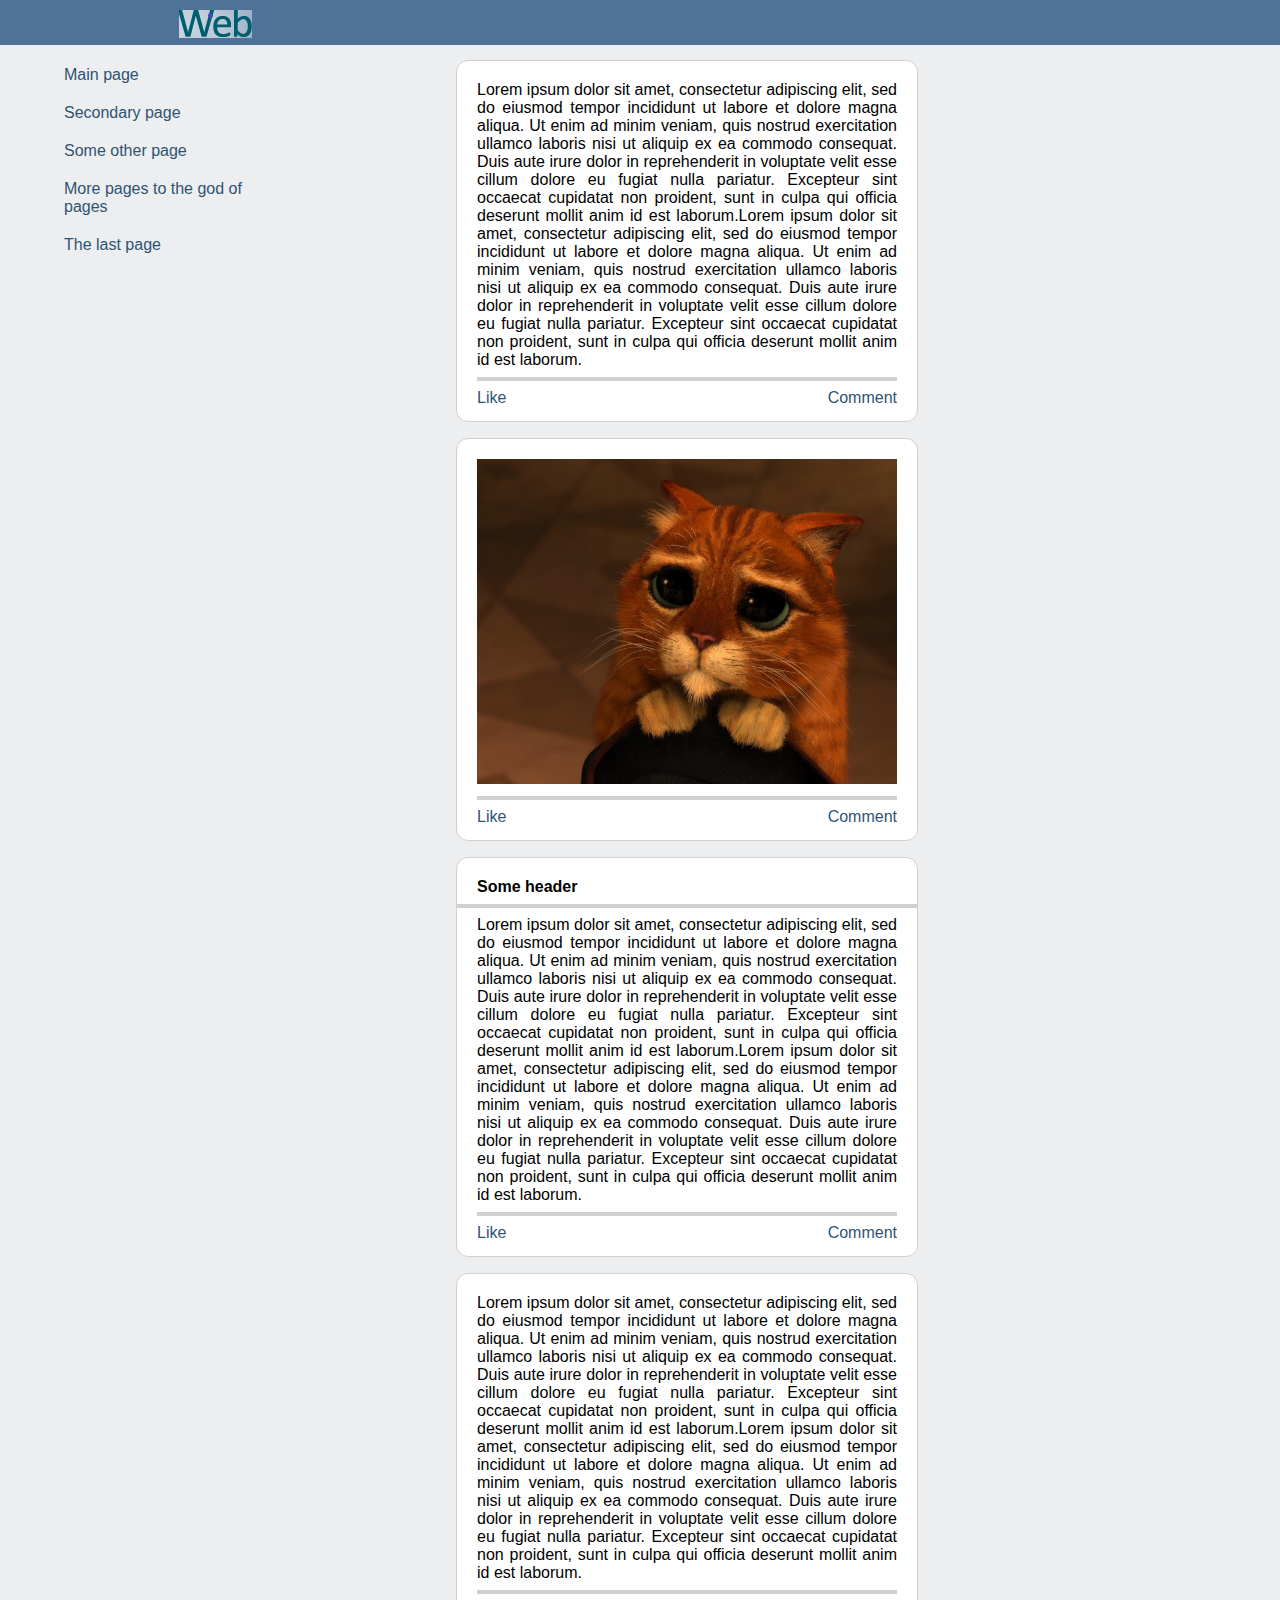
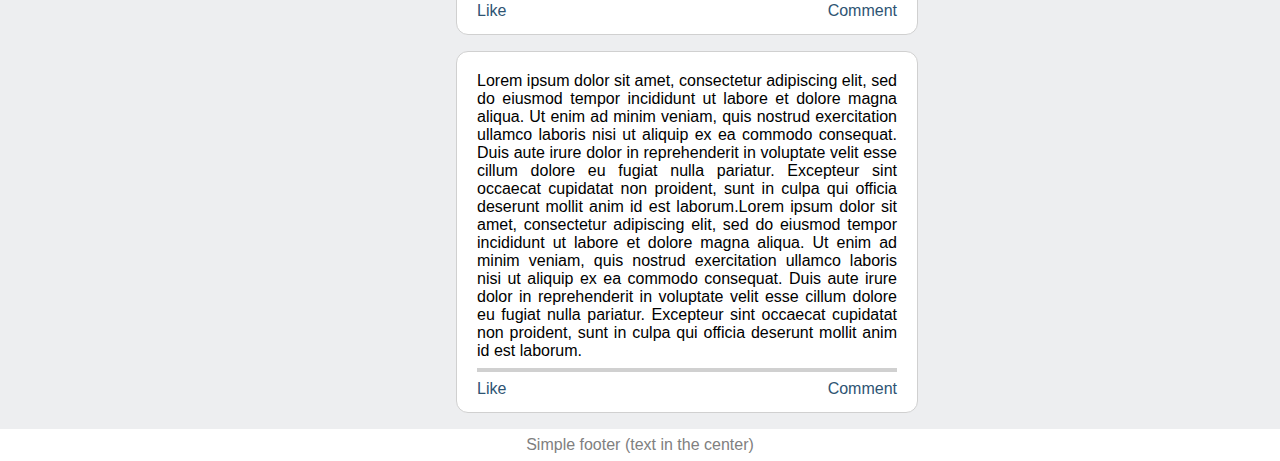
==== index.html @ dc857218 "lab_4" ====
<!DOCTYPE html>
<html lang="en">
<head>
    <meta charset="UTF-8">
    <title>Task 4</title>
    <link rel="stylesheet" href="index.css">
</head>
<body>
    <header><img src="img/logo.png" id="logo" alt="logo"></header>
    <div class="wrapper">
        <div class="menuWrapper">
            <div class="menu">
                <div>Main page</div>
                <div>Secondary page</div>
                <div>Some other page</div>
                <div>More pages to the god of pages</div>
                <div>The last page</div>
            </div>
        </div>
        
        <div class="advertsWrapper">
            <div class="advert">
                <p>Very important information!</p>
                <p>Many,many very usefull and important information!</p>
            </div>

            <div class="advert">
                <p class="header">Some new header!</p>
                <p>
                    For example, some new and usefull fixed text. And many another text and more text...
                </p>
            </div>
        </div>
        
        <div class="newsFeed">
            <div class="post">
                Lorem ipsum dolor sit amet, consectetur adipiscing elit, sed do eiusmod tempor incididunt ut labore et dolore magna aliqua. Ut enim ad minim veniam, quis nostrud exercitation ullamco laboris nisi ut aliquip ex ea commodo consequat. Duis aute irure dolor in reprehenderit in voluptate velit esse cillum dolore eu fugiat nulla pariatur. Excepteur sint occaecat cupidatat non proident, sunt in culpa qui officia deserunt mollit anim id est laborum.Lorem ipsum dolor sit amet, consectetur adipiscing elit, sed do eiusmod tempor incididunt ut labore et dolore magna aliqua. Ut enim ad minim veniam, quis nostrud exercitation ullamco laboris nisi ut aliquip ex ea commodo consequat. Duis aute irure dolor in reprehenderit in voluptate velit esse cillum dolore eu fugiat nulla pariatur. Excepteur sint occaecat cupidatat non proident, sunt in culpa qui officia deserunt mollit anim id est laborum. 
                <hr>
                <p class="like">Like</p>
                <p class="comment">Comment</p>
            </div>

            <div class="post">
                <img src="img/cat.png" alt="A cat">
                <hr>
                <p class="like">Like</p>
                <p class="comment">Comment</p>
            </div>

            <div class="post">
                <p class="header">Some header</p>
                <hr>
                <p>
                    Lorem ipsum dolor sit amet, consectetur adipiscing elit, sed do eiusmod tempor incididunt ut labore et dolore magna aliqua. Ut enim ad minim veniam, quis nostrud exercitation ullamco laboris nisi ut aliquip ex ea commodo consequat. Duis aute irure dolor in reprehenderit in voluptate velit esse cillum dolore eu fugiat nulla pariatur. Excepteur sint occaecat cupidatat non proident, sunt in culpa qui officia deserunt mollit anim id est laborum.Lorem ipsum dolor sit amet, consectetur adipiscing elit, sed do eiusmod tempor incididunt ut labore et dolore magna aliqua. Ut enim ad minim veniam, quis nostrud exercitation ullamco laboris nisi ut aliquip ex ea commodo consequat. Duis aute irure dolor in reprehenderit in voluptate velit esse cillum dolore eu fugiat nulla pariatur. Excepteur sint occaecat cupidatat non proident, sunt in culpa qui officia deserunt mollit anim id est laborum. 
                </p>
                <hr>
                <p class="like">Like</p>
                <p class="comment">Comment</p>
            </div>

            <div class="post">
                Lorem ipsum dolor sit amet, consectetur adipiscing elit, sed do eiusmod tempor incididunt ut labore et dolore magna aliqua. Ut enim ad minim veniam, quis nostrud exercitation ullamco laboris nisi ut aliquip ex ea commodo consequat. Duis aute irure dolor in reprehenderit in voluptate velit esse cillum dolore eu fugiat nulla pariatur. Excepteur sint occaecat cupidatat non proident, sunt in culpa qui officia deserunt mollit anim id est laborum.Lorem ipsum dolor sit amet, consectetur adipiscing elit, sed do eiusmod tempor incididunt ut labore et dolore magna aliqua. Ut enim ad minim veniam, quis nostrud exercitation ullamco laboris nisi ut aliquip ex ea commodo consequat. Duis aute irure dolor in reprehenderit in voluptate velit esse cillum dolore eu fugiat nulla pariatur. Excepteur sint occaecat cupidatat non proident, sunt in culpa qui officia deserunt mollit anim id est laborum. 
                <hr>
                <p class="like">Like</p>
                <p class="comment">Comment</p>
            </div>

            <div class="post">
                Lorem ipsum dolor sit amet, consectetur adipiscing elit, sed do eiusmod tempor incididunt ut labore et dolore magna aliqua. Ut enim ad minim veniam, quis nostrud exercitation ullamco laboris nisi ut aliquip ex ea commodo consequat. Duis aute irure dolor in reprehenderit in voluptate velit esse cillum dolore eu fugiat nulla pariatur. Excepteur sint occaecat cupidatat non proident, sunt in culpa qui officia deserunt mollit anim id est laborum.Lorem ipsum dolor sit amet, consectetur adipiscing elit, sed do eiusmod tempor incididunt ut labore et dolore magna aliqua. Ut enim ad minim veniam, quis nostrud exercitation ullamco laboris nisi ut aliquip ex ea commodo consequat. Duis aute irure dolor in reprehenderit in voluptate velit esse cillum dolore eu fugiat nulla pariatur. Excepteur sint occaecat cupidatat non proident, sunt in culpa qui officia deserunt mollit anim id est laborum. 
                <hr>
                <p class="like">Like</p>
                <p class="comment">Comment</p>
            </div>

        </div>
    </div>
    <footer>Simple footer (text in the center)</footer>
</body>
</html>
---- index.css ----
* {
    margin: 0;
    font-family: Arial, Helvetica, sans-serif;
}

body {
    background-color: #edeef0;
}

header {
    background-color: #507299;
    height: 45px;
    z-index: 1;
    width: 100%;
    position: fixed;
    top: 0;
    
}

#logo {
    padding: 0.5em 0 0.25em 0;
    position: absolute;
    top: 2px;
    left: 14%
}

footer {
    background-color: white;
    color: #808080;
    text-align: center;
    clear: both;
    line-height: 200%;
    padding: 0%;
}

.menuWrapper {
    float: left;
    color: #2e5473	;
    width: 200px;
    margin-left: calc(34% - 190px);
    margin-top: 3.5em;
}

.menu div {
    display: flex;
    align-items: center;
    padding: 10px 0 10px 0.5em;
}

.menu div:hover {
    background-color: #e1e5eb;
}

.advertsWrapper {
    position: fixed;
    width: 300px;
    top: 4em;
    right: 17.5em;
}

.advert {
    width: 160px;
    background-color: white;
    height: 100%;
    border-radius: 0.5em;
    padding: 1em 0.25em 0.75em 0.1em;
    border: 1px solid #d0d0d0;
    margin-bottom: 1em;
    box-sizing: border-box;
}

.advert p {
    background-color: #edeef0; 
    margin: 10px 5px 15px 10px;
}

.advert .header {
    background-color: white;
    padding: 2px 0 0 4px;
}

.newsFeed{
    width: 31%;
    margin: auto;
    padding-top: 2.75em;
}

.post {
    position: relative;
    width: 420px;
    background-color: white;
    border-radius: 0.75em;
    padding: 1.25em 1.25em 2em 1.25em;
    margin: 1em;
    border: 1px solid #d0d0d0;
    text-align: justify;
}

.post img {
    width: 420px;
}

.post::selection {
    color: green;
    background-color: #edeef0;
}

.post hr {
    border: solid 2px #d0d0d0;
    margin: 0.5em 0 0.5em 0;
}

.header {
    font-weight: bold;
}

.header + hr {
    position: absolute;
    width: calc(100% - 3px);
    margin-left: -1.25em;
}

.header + hr + p{
    margin-top: 1.25em;
}

.like {
    color: #2e5473;
    float: left;	
}

.comment {
    color: #2e5473;
    float: right;
}

@media (max-width: 800px) {
    .advertsWrapper {
        display: none;
    }

    .menuWrapper {
        float:none;
        width: 70%;
        margin-top: 60px;
        margin-left: auto;
        margin-right: auto;
        margin-bottom: 0;
    }

    .menu div {
        display: inline-block;
    }

    .newsFeed {
        clear:both;
        float: left;
        padding-top: 1em;
        margin-bottom: 2.5em;
        margin-left: 0.25em;
    }
}

@media (max-width: 1630px) and (min-width: 800px) {
    .advertsWrapper {
        display: none;
    }

    .newsFeed {
        width: 420px;
        margin-left: calc(50% - 200px);
    }

    .menuWrapper {
        width: 250px;
        margin: 0;
        box-sizing: border-box;
    }

    .menu {
        margin: 3.5em 0 0 3.5em;
    }
}
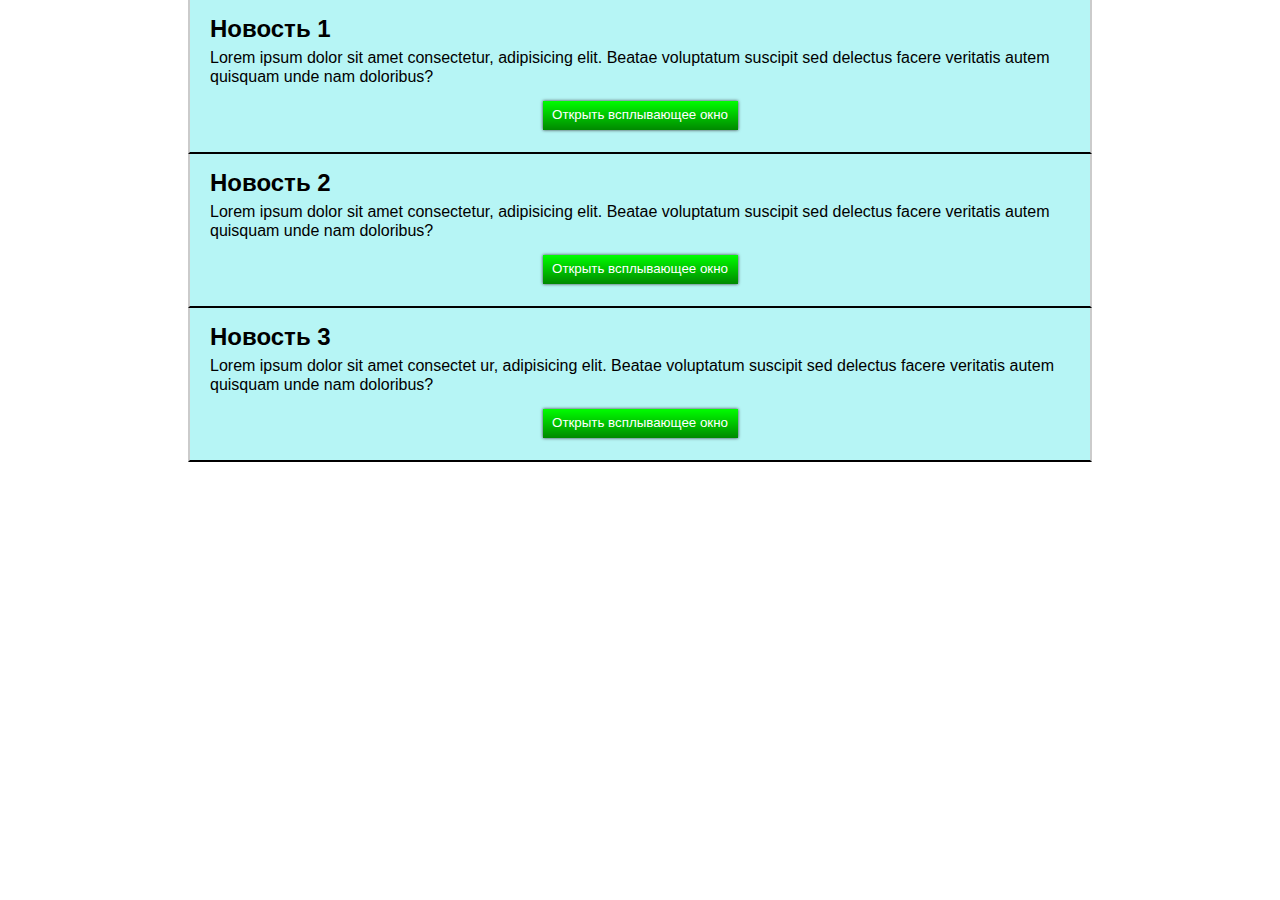
==== commit ee8fc6db: "lab5" ====
--- a/index.html
+++ b/index.html
@@ -1,79 +1,66 @@
 <!DOCTYPE html>
 <html lang="en">
 <head>
-    <meta charset="UTF-8">
-    <title>Task 4</title>
+    <title>Frontend Task №6</title>
     <link rel="stylesheet" href="index.css">
+    <script src="scripts.js"></script>
 </head>
 <body>
-    <header><img src="img/logo.png" id="logo" alt="logo"></header>
-    <div class="wrapper">
-        <div class="menuWrapper">
-            <div class="menu">
-                <div>Main page</div>
-                <div>Secondary page</div>
-                <div>Some other page</div>
-                <div>More pages to the god of pages</div>
-                <div>The last page</div>
-            </div>
-        </div>
-        
-        <div class="advertsWrapper">
-            <div class="advert">
-                <p>Very important information!</p>
-                <p>Many,many very usefull and important information!</p>
-            </div>
+    <div id="fogBlock" onmousedown="closeWin()"></div>
 
-            <div class="advert">
-                <p class="header">Some new header!</p>
-                <p>
-                    For example, some new and usefull fixed text. And many another text and more text...
-                </p>
-            </div>
-        </div>
-        
-        <div class="newsFeed">
-            <div class="post">
-                Lorem ipsum dolor sit amet, consectetur adipiscing elit, sed do eiusmod tempor incididunt ut labore et dolore magna aliqua. Ut enim ad minim veniam, quis nostrud exercitation ullamco laboris nisi ut aliquip ex ea commodo consequat. Duis aute irure dolor in reprehenderit in voluptate velit esse cillum dolore eu fugiat nulla pariatur. Excepteur sint occaecat cupidatat non proident, sunt in culpa qui officia deserunt mollit anim id est laborum.Lorem ipsum dolor sit amet, consectetur adipiscing elit, sed do eiusmod tempor incididunt ut labore et dolore magna aliqua. Ut enim ad minim veniam, quis nostrud exercitation ullamco laboris nisi ut aliquip ex ea commodo consequat. Duis aute irure dolor in reprehenderit in voluptate velit esse cillum dolore eu fugiat nulla pariatur. Excepteur sint occaecat cupidatat non proident, sunt in culpa qui officia deserunt mollit anim id est laborum. 
-                <hr>
-                <p class="like">Like</p>
-                <p class="comment">Comment</p>
-            </div>
-
-            <div class="post">
-                <img src="img/cat.png" alt="A cat">
-                <hr>
-                <p class="like">Like</p>
-                <p class="comment">Comment</p>
-            </div>
-
-            <div class="post">
-                <p class="header">Some header</p>
-                <hr>
-                <p>
-                    Lorem ipsum dolor sit amet, consectetur adipiscing elit, sed do eiusmod tempor incididunt ut labore et dolore magna aliqua. Ut enim ad minim veniam, quis nostrud exercitation ullamco laboris nisi ut aliquip ex ea commodo consequat. Duis aute irure dolor in reprehenderit in voluptate velit esse cillum dolore eu fugiat nulla pariatur. Excepteur sint occaecat cupidatat non proident, sunt in culpa qui officia deserunt mollit anim id est laborum.Lorem ipsum dolor sit amet, consectetur adipiscing elit, sed do eiusmod tempor incididunt ut labore et dolore magna aliqua. Ut enim ad minim veniam, quis nostrud exercitation ullamco laboris nisi ut aliquip ex ea commodo consequat. Duis aute irure dolor in reprehenderit in voluptate velit esse cillum dolore eu fugiat nulla pariatur. Excepteur sint occaecat cupidatat non proident, sunt in culpa qui officia deserunt mollit anim id est laborum. 
-                </p>
-                <hr>
-                <p class="like">Like</p>
-                <p class="comment">Comment</p>
-            </div>
-
-            <div class="post">
-                Lorem ipsum dolor sit amet, consectetur adipiscing elit, sed do eiusmod tempor incididunt ut labore et dolore magna aliqua. Ut enim ad minim veniam, quis nostrud exercitation ullamco laboris nisi ut aliquip ex ea commodo consequat. Duis aute irure dolor in reprehenderit in voluptate velit esse cillum dolore eu fugiat nulla pariatur. Excepteur sint occaecat cupidatat non proident, sunt in culpa qui officia deserunt mollit anim id est laborum.Lorem ipsum dolor sit amet, consectetur adipiscing elit, sed do eiusmod tempor incididunt ut labore et dolore magna aliqua. Ut enim ad minim veniam, quis nostrud exercitation ullamco laboris nisi ut aliquip ex ea commodo consequat. Duis aute irure dolor in reprehenderit in voluptate velit esse cillum dolore eu fugiat nulla pariatur. Excepteur sint occaecat cupidatat non proident, sunt in culpa qui officia deserunt mollit anim id est laborum. 
-                <hr>
-                <p class="like">Like</p>
-                <p class="comment">Comment</p>
-            </div>
-
-            <div class="post">
-                Lorem ipsum dolor sit amet, consectetur adipiscing elit, sed do eiusmod tempor incididunt ut labore et dolore magna aliqua. Ut enim ad minim veniam, quis nostrud exercitation ullamco laboris nisi ut aliquip ex ea commodo consequat. Duis aute irure dolor in reprehenderit in voluptate velit esse cillum dolore eu fugiat nulla pariatur. Excepteur sint occaecat cupidatat non proident, sunt in culpa qui officia deserunt mollit anim id est laborum.Lorem ipsum dolor sit amet, consectetur adipiscing elit, sed do eiusmod tempor incididunt ut labore et dolore magna aliqua. Ut enim ad minim veniam, quis nostrud exercitation ullamco laboris nisi ut aliquip ex ea commodo consequat. Duis aute irure dolor in reprehenderit in voluptate velit esse cillum dolore eu fugiat nulla pariatur. Excepteur sint occaecat cupidatat non proident, sunt in culpa qui officia deserunt mollit anim id est laborum. 
-                <hr>
-                <p class="like">Like</p>
-                <p class="comment">Comment</p>
-            </div>
-
+    <div class="news">
+        <h2>Новость 1</h2>
+        <p>
+            Lorem ipsum dolor sit amet consectetur, adipisicing elit. Beatae voluptatum suscipit sed delectus facere veritatis autem quisquam unde nam doloribus?
+        </p>
+        <div class="buttonWrapper">
+            <button onmousedown="openWin('new1')">Открыть всплывающее окно</button>
         </div>
     </div>
-    <footer>Simple footer (text in the center)</footer>
+
+    <div class="news">
+        <h2>Новость 2</h2>
+        <p>
+            Lorem ipsum dolor sit amet consectetur, adipisicing elit. Beatae voluptatum suscipit sed delectus facere veritatis autem quisquam unde nam doloribus?
+        </p>
+        <div class="buttonWrapper">
+          <button onmousedown="openWin('new2')">Открыть всплывающее окно</button>
+        </div>
+    </div>
+
+    <div class="news">
+        <h2>Новость 3</h2>
+        <p>
+            Lorem ipsum dolor sit amet consectet    ur, adipisicing elit. Beatae voluptatum suscipit sed delectus facere veritatis autem quisquam unde nam doloribus?
+        </p>
+        <div class="buttonWrapper">
+          <button onmousedown="openWin('new3')">Открыть всплывающее окно</button>
+        </div>
+    </div>
+
+    <div class="popupWin" id="new1">
+      <p class="header">Новость 1</p>
+      <p>
+        Новость 1: Lorem ipsum dolor sit amet consectetur adipisicing elit. Amet asperiores aut nihil! Corporis debitis labore fugiat id, eligendi ratione veritatis!
+        <br>
+        Lorem ipsum dolor sit amet consectetur adipisicing elit. Aperiam hic, ipsa, ullam, cupiditate eveniet at voluptate corrupti commodi nobis ratione voluptatem! Vel animi totam cupiditate doloribus ad ab exercitationem officia eveniet impedit? Deleniti quasi nisi consectetur perspiciatis quibusdam nostrum, enim perferendis nam, magni molestias recusandae id libero vitae, repudiandae praesentium.
+      </p>
+    </div>
+    <div class="popupWin" id="new2">
+      <p class="header">Новость 2</p>
+      <p>
+        Новость 2: Lorem ipsum dolor sit amet consectetur adipisicing elit. A, alias.
+        <br>
+        Lorem ipsum dolor sit amet consectetur adipisicing elit. Aperiam hic, ipsa, ullam, cupiditate eveniet at voluptate corrupti commodi nobis ratione voluptatem! Vel animi totam cupiditate doloribus ad ab exercitationem officia eveniet impedit? Deleniti quasi nisi consectetur perspiciatis quibusdam nostrum, enim perferendis nam, magni molestias recusandae id libero vitae, repudiandae praesentium.
+      </p>
+    </div>
+    <div class="popupWin" id="new3">
+      <p class="header">Новость 3</p>
+      <p>
+        Новость 3: Lorem ipsum dolor sit amet consectetur adipisicing elit. Amet asperiores aut nihil! Corporis debitis labore fugiat id, eligendi ratione veritatis!
+        <br>
+        Lorem ipsum dolor sit amet consectetur adipisicing elit. Aperiam hic, ipsa, ullam, cupiditate eveniet at voluptate corrupti commodi nobis ratione voluptatem! Vel animi totam cupiditate doloribus ad ab exercitationem officia eveniet impedit? Deleniti quasi nisi consectetur perspiciatis quibusdam nostrum, enim perferendis nam, magni molestias recusandae id libero vitae, repudiandae praesentium.
+      </p>
+    </div>
 </body>
 </html>--- a/index.css
+++ b/index.css
@@ -3,181 +3,78 @@
     font-family: Arial, Helvetica, sans-serif;
 }
 
-body {
-    background-color: #edeef0;
+.news {
+    background-color: #b6f5f5;
+    width: 900px;
+    height: 152px;
+    margin: auto;
+    border-left: solid #cbcbcb 2px;
+    border-right: solid #cbcbcb 2px;
+    border-bottom: solid black 2px;
 }
 
-header {
-    background-color: #507299;
-    height: 45px;
-    z-index: 1;
-    width: 100%;
-    position: fixed;
-    top: 0;
-    
+.news:hover {
+    background-color: #ff5555;
 }
 
-#logo {
-    padding: 0.5em 0 0.25em 0;
-    position: absolute;
-    top: 2px;
-    left: 14%
+h2 {
+    padding: 15px 0 5px 20px;   
 }
 
-footer {
-    background-color: white;
-    color: #808080;
-    text-align: center;
-    clear: both;
-    line-height: 200%;
-    padding: 0%;
+p {
+    padding-left: 20px;
+    padding-bottom: 10px;
+    line-height: 120%;
 }
 
-.menuWrapper {
-    float: left;
-    color: #2e5473	;
-    width: 200px;
-    margin-left: calc(34% - 190px);
-    margin-top: 3.5em;
+button {
+    line-height: 200%;
+    width: 195px;
+    background: linear-gradient(#00fd00, #008900);
+    color: white;
+    border: none;
+    box-shadow: 0 0 3px rgb(53, 53, 53);
 }
 
-.menu div {
-    display: flex;
-    align-items: center;
-    padding: 10px 0 10px 0.5em;
+button:hover {
+    scale: 0.99;
 }
 
-.menu div:hover {
-    background-color: #e1e5eb;
+.buttonWrapper {
+    display: flex;
+    justify-content: center;
+    margin-top: 5px;
 }
 
-.advertsWrapper {
+.popupWin {
+    background-color: #e1ff73;
+    display: none;
+    height: auto;
     position: fixed;
-    width: 300px;
-    top: 4em;
-    right: 17.5em;
+    top: calc(50% - 140px);
+    left: calc(50% - 540px/2);
+    width: 540px;
+    z-index: 2;
 }
 
-.advert {
-    width: 160px;
-    background-color: white;
-    height: 100%;
-    border-radius: 0.5em;
-    padding: 1em 0.25em 0.75em 0.1em;
-    border: 1px solid #d0d0d0;
-    margin-bottom: 1em;
-    box-sizing: border-box;
+.popupWin .header {
+    font-weight: bold;
+    font-size: 36px;
+    text-align: center;
+    padding: 0.5em 0 1em 0;
 }
 
-.advert p {
-    background-color: #edeef0; 
-    margin: 10px 5px 15px 10px;
+.popupWin p {
+    padding: 0 1em 1.25em 1.25em;
+    line-height: 120%;
 }
 
-.advert .header {
+#fogBlock {
+    width: 100%;
+    height: 100%;
     background-color: white;
-    padding: 2px 0 0 4px;
-}
-
-.newsFeed{
-    width: 31%;
-    margin: auto;
-    padding-top: 2.75em;
-}
-
-.post {
-    position: relative;
-    width: 420px;
-    background-color: white;
-    border-radius: 0.75em;
-    padding: 1.25em 1.25em 2em 1.25em;
-    margin: 1em;
-    border: 1px solid #d0d0d0;
-    text-align: justify;
-}
-
-.post img {
-    width: 420px;
-}
-
-.post::selection {
-    color: green;
-    background-color: #edeef0;
-}
-
-.post hr {
-    border: solid 2px #d0d0d0;
-    margin: 0.5em 0 0.5em 0;
-}
-
-.header {
-    font-weight: bold;
-}
-
-.header + hr {
-    position: absolute;
-    width: calc(100% - 3px);
-    margin-left: -1.25em;
-}
-
-.header + hr + p{
-    margin-top: 1.25em;
-}
-
-.like {
-    color: #2e5473;
-    float: left;	
-}
-
-.comment {
-    color: #2e5473;
-    float: right;
-}
-
-@media (max-width: 800px) {
-    .advertsWrapper {
-        display: none;
-    }
-
-    .menuWrapper {
-        float:none;
-        width: 70%;
-        margin-top: 60px;
-        margin-left: auto;
-        margin-right: auto;
-        margin-bottom: 0;
-    }
-
-    .menu div {
-        display: inline-block;
-    }
-
-    .newsFeed {
-        clear:both;
-        float: left;
-        padding-top: 1em;
-        margin-bottom: 2.5em;
-        margin-left: 0.25em;
-    }
-}
-
-@media (max-width: 1630px) and (min-width: 800px) {
-    .advertsWrapper {
-        display: none;
-    }
-
-    .newsFeed {
-        width: 420px;
-        margin-left: calc(50% - 200px);
-    }
-
-    .menuWrapper {
-        width: 250px;
-        margin: 0;
-        box-sizing: border-box;
-    }
-
-    .menu {
-        margin: 3.5em 0 0 3.5em;
-    }
+    opacity: 0.75;
+    position: fixed;
+    display: none;
+    z-index: 1;
 }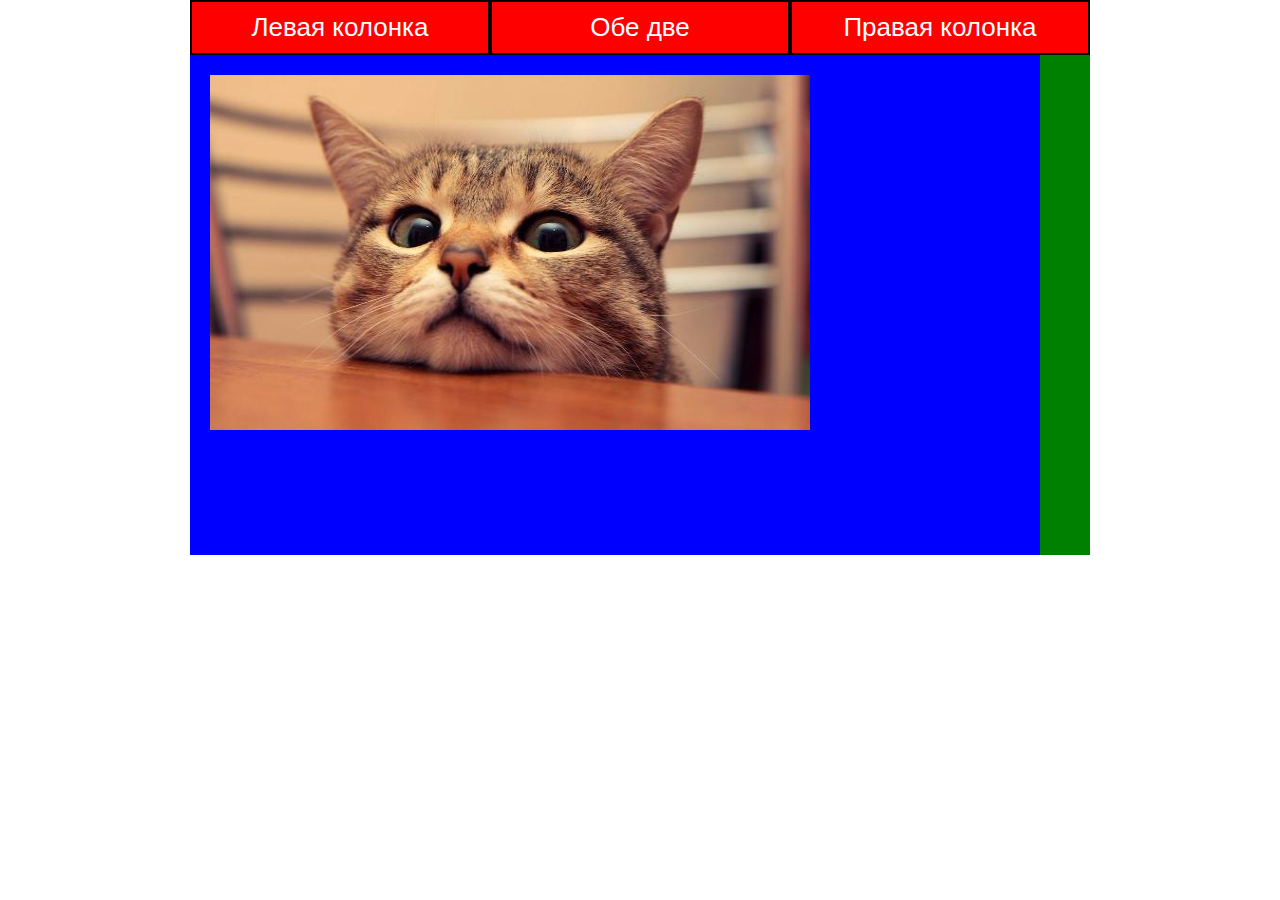
==== commit c8a7cb4e: "lab6" ====
--- a/index.html
+++ b/index.html
@@ -1,66 +1,33 @@
 <!DOCTYPE html>
 <html lang="en">
 <head>
-    <title>Frontend Task №6</title>
+    <title>Frontend Task №7</title>
+    <script src="scripts.js"></script>
     <link rel="stylesheet" href="index.css">
-    <script src="scripts.js"></script>
 </head>
 <body>
-    <div id="fogBlock" onmousedown="closeWin()"></div>
+    <div class="wrapper">
+        <div class="buttonsWrapper">
+            <div class="button" id="leftButton"
+             onmousedown="openOne('leftBlock', 'catPicture', 'rightBlock', 'dogPicture')">
+                Левая колонка
+            </div>
+            <div class="button" id="rightButton"
+             onmousedown="openOne('rightBlock', 'dogPicture', 'leftBlock', 'catPicture')">
+                Правая колонка
+            </div>
+            <div class="button" id="centerButton"
+            onmousedown="openTwo('rightBlock', 'leftBlock', 'dogPicture','catPicture')">
+                Обе две
+            </div>
+        </div>
 
-    <div class="news">
-        <h2>Новость 1</h2>
-        <p>
-            Lorem ipsum dolor sit amet consectetur, adipisicing elit. Beatae voluptatum suscipit sed delectus facere veritatis autem quisquam unde nam doloribus?
-        </p>
-        <div class="buttonWrapper">
-            <button onmousedown="openWin('new1')">Открыть всплывающее окно</button>
+        <div id="leftBlock">
+            <img src="img/cat.jpg" alt="A cat" id="catPicture" class="image">
         </div>
-    </div>
-
-    <div class="news">
-        <h2>Новость 2</h2>
-        <p>
-            Lorem ipsum dolor sit amet consectetur, adipisicing elit. Beatae voluptatum suscipit sed delectus facere veritatis autem quisquam unde nam doloribus?
-        </p>
-        <div class="buttonWrapper">
-          <button onmousedown="openWin('new2')">Открыть всплывающее окно</button>
+        <div id="rightBlock">
+            <img src="img/dog.jpg" alt="A dog" id="dogPicture">
         </div>
-    </div>
-
-    <div class="news">
-        <h2>Новость 3</h2>
-        <p>
-            Lorem ipsum dolor sit amet consectet    ur, adipisicing elit. Beatae voluptatum suscipit sed delectus facere veritatis autem quisquam unde nam doloribus?
-        </p>
-        <div class="buttonWrapper">
-          <button onmousedown="openWin('new3')">Открыть всплывающее окно</button>
-        </div>
-    </div>
-
-    <div class="popupWin" id="new1">
-      <p class="header">Новость 1</p>
-      <p>
-        Новость 1: Lorem ipsum dolor sit amet consectetur adipisicing elit. Amet asperiores aut nihil! Corporis debitis labore fugiat id, eligendi ratione veritatis!
-        <br>
-        Lorem ipsum dolor sit amet consectetur adipisicing elit. Aperiam hic, ipsa, ullam, cupiditate eveniet at voluptate corrupti commodi nobis ratione voluptatem! Vel animi totam cupiditate doloribus ad ab exercitationem officia eveniet impedit? Deleniti quasi nisi consectetur perspiciatis quibusdam nostrum, enim perferendis nam, magni molestias recusandae id libero vitae, repudiandae praesentium.
-      </p>
-    </div>
-    <div class="popupWin" id="new2">
-      <p class="header">Новость 2</p>
-      <p>
-        Новость 2: Lorem ipsum dolor sit amet consectetur adipisicing elit. A, alias.
-        <br>
-        Lorem ipsum dolor sit amet consectetur adipisicing elit. Aperiam hic, ipsa, ullam, cupiditate eveniet at voluptate corrupti commodi nobis ratione voluptatem! Vel animi totam cupiditate doloribus ad ab exercitationem officia eveniet impedit? Deleniti quasi nisi consectetur perspiciatis quibusdam nostrum, enim perferendis nam, magni molestias recusandae id libero vitae, repudiandae praesentium.
-      </p>
-    </div>
-    <div class="popupWin" id="new3">
-      <p class="header">Новость 3</p>
-      <p>
-        Новость 3: Lorem ipsum dolor sit amet consectetur adipisicing elit. Amet asperiores aut nihil! Corporis debitis labore fugiat id, eligendi ratione veritatis!
-        <br>
-        Lorem ipsum dolor sit amet consectetur adipisicing elit. Aperiam hic, ipsa, ullam, cupiditate eveniet at voluptate corrupti commodi nobis ratione voluptatem! Vel animi totam cupiditate doloribus ad ab exercitationem officia eveniet impedit? Deleniti quasi nisi consectetur perspiciatis quibusdam nostrum, enim perferendis nam, magni molestias recusandae id libero vitae, repudiandae praesentium.
-      </p>
     </div>
 </body>
 </html>--- a/index.css
+++ b/index.css
@@ -1,80 +1,65 @@
 * {
     margin: 0;
+    padding: 0;
     font-family: Arial, Helvetica, sans-serif;
+    font-size: 26px;
+    box-sizing: border-box;
 }
 
-.news {
-    background-color: #b6f5f5;
+.wrapper {
     width: 900px;
-    height: 152px;
+    height: 500px;
     margin: auto;
-    border-left: solid #cbcbcb 2px;
-    border-right: solid #cbcbcb 2px;
-    border-bottom: solid black 2px;
+    position: relative;
 }
 
-.news:hover {
-    background-color: #ff5555;
+.buttonsWrapper {
+    position: relative;
 }
 
-h2 {
-    padding: 15px 0 5px 20px;   
+.button {
+    width: 300px;
+    height: 55px;
+    background-color: red;
+    color: white;
+    border: 2px solid black;
+    box-sizing: border-box;
+    margin: 0;
+    display: flex;
+    justify-content: center;
+    align-items: center;
 }
 
-p {
-    padding-left: 20px;
-    padding-bottom: 10px;
-    line-height: 120%;
+#leftButton {
+    float: left;
 }
 
-button {
-    line-height: 200%;
-    width: 195px;
-    background: linear-gradient(#00fd00, #008900);
-    color: white;
-    border: none;
-    box-shadow: 0 0 3px rgb(53, 53, 53);
+#rightButton {
+    float: right;
 }
 
-button:hover {
-    scale: 0.99;
+#leftBlock {
+    background-color: blue;
+    padding: 20px;
+    width: 850px;
+    height: 100%;
+    float: left;
 }
 
-.buttonWrapper {
-    display: flex;
-    justify-content: center;
-    margin-top: 5px;
+#rightBlock {
+    background-color: green;
+    padding: 20px;
+    width: 50px;
+    height: 100%;
+    float: right;
 }
 
-.popupWin {
-    background-color: #e1ff73;
-    display: none;
-    height: auto;
-    position: fixed;
-    top: calc(50% - 140px);
-    left: calc(50% - 540px/2);
-    width: 540px;
-    z-index: 2;
+img {
+    width: 600px;
+    height: 355px;
 }
 
-.popupWin .header {
-    font-weight: bold;
-    font-size: 36px;
-    text-align: center;
-    padding: 0.5em 0 1em 0;
-}
+#rightBlock img {
 
-.popupWin p {
-    padding: 0 1em 1.25em 1.25em;
-    line-height: 120%;
-}
-
-#fogBlock {
-    width: 100%;
-    height: 100%;
-    background-color: white;
-    opacity: 0.75;
-    position: fixed;
     display: none;
-    z-index: 1;
 }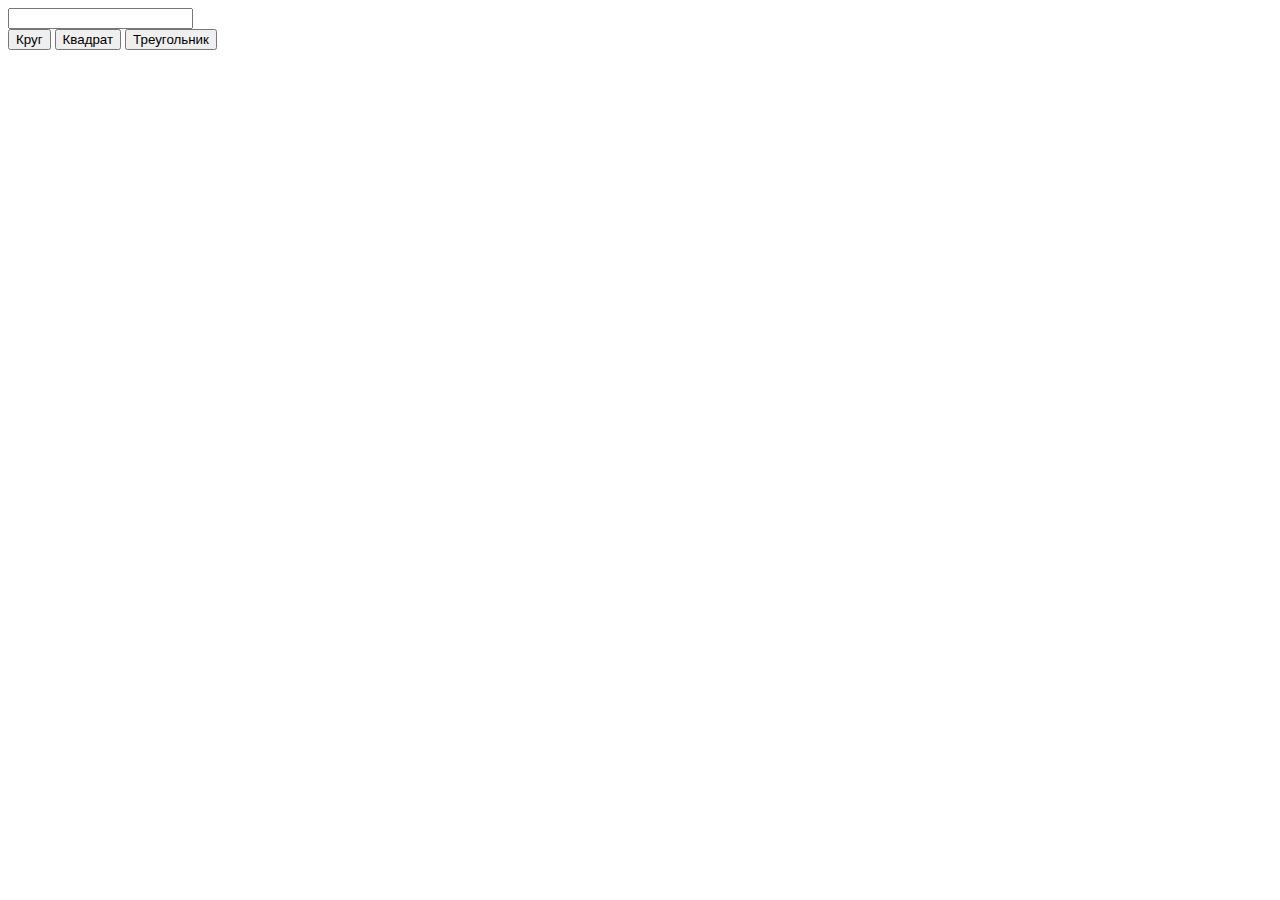
==== commit f58f8c24: "lab7" ====
--- a/index.html
+++ b/index.html
@@ -1,33 +1,29 @@
 <!DOCTYPE html>
 <html lang="en">
 <head>
-    <title>Frontend Task №7</title>
+    <meta charset="UTF-8">
+    <meta http-equiv="X-UA-Compatible" content="IE=edge">
+    <meta name="viewport" content="width=device-width, initial-scale=1.0">
+    <title>Frontend Task №8</title>
     <script src="scripts.js"></script>
-    <link rel="stylesheet" href="index.css">
+
+    <style>
+        .Shape{
+            position: absolute;
+            overflow: hidden;
+            opacity: 90%;
+        }
+    </style>
+
 </head>
 <body>
-    <div class="wrapper">
-        <div class="buttonsWrapper">
-            <div class="button" id="leftButton"
-             onmousedown="openOne('leftBlock', 'catPicture', 'rightBlock', 'dogPicture')">
-                Левая колонка
-            </div>
-            <div class="button" id="rightButton"
-             onmousedown="openOne('rightBlock', 'dogPicture', 'leftBlock', 'catPicture')">
-                Правая колонка
-            </div>
-            <div class="button" id="centerButton"
-            onmousedown="openTwo('rightBlock', 'leftBlock', 'dogPicture','catPicture')">
-                Обе две
-            </div>
-        </div>
-
-        <div id="leftBlock">
-            <img src="img/cat.jpg" alt="A cat" id="catPicture" class="image">
-        </div>
-        <div id="rightBlock">
-            <img src="img/dog.jpg" alt="A dog" id="dogPicture">
-        </div>
+    <div class ='main'>
+        <input type='text' id="numberOfFigures">
+        <br>
+        <input type='button' value='Круг' onclick='createFigure("Circle")'>
+        <input type='button' value='Квадрат' onclick='createFigure("Square")'>
+        <input type='button' value='Треугольник' onclick='createFigure("Triangle")'>
     </div>
+    
 </body>
 </html>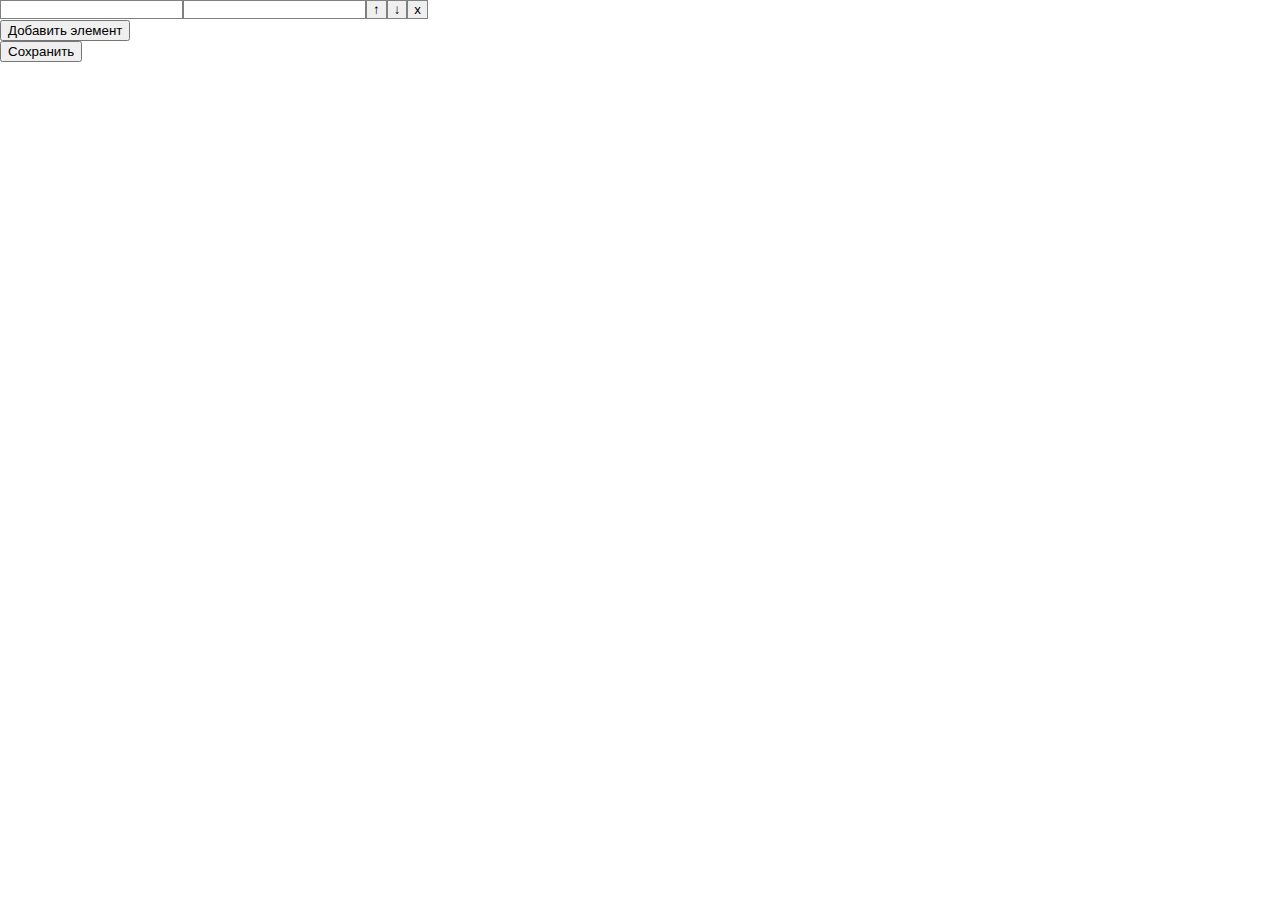
==== commit c345523d: "lab8" ====
--- a/index.html
+++ b/index.html
@@ -4,26 +4,32 @@
     <meta charset="UTF-8">
     <meta http-equiv="X-UA-Compatible" content="IE=edge">
     <meta name="viewport" content="width=device-width, initial-scale=1.0">
-    <title>Frontend Task №8</title>
+    <title>Frontend Task№9</title>
+    <link rel="stylesheet" href="index.css">
     <script src="scripts.js"></script>
+</head>
+<body onload = "AddRow()">
 
-    <style>
-        .Shape{
-            position: absolute;
-            overflow: hidden;
-            opacity: 90%;
-        }
-    </style>
 
-</head>
-<body>
-    <div class ='main'>
-        <input type='text' id="numberOfFigures">
-        <br>
-        <input type='button' value='Круг' onclick='createFigure("Circle")'>
-        <input type='button' value='Квадрат' onclick='createFigure("Square")'>
-        <input type='button' value='Треугольник' onclick='createFigure("Triangle")'>
+    <div id="hideBlock" style="display: none;">
+        <div class="row">
+            <input class="input1" type="text">
+            <input class="input2" type="text">
+            <input type="button" onclick="MoveUp(this)" value="↑">
+            <input type="button" onclick="MoveDown(this)" value="↓">
+            <input type="button" onclick="DeleteRow(this)" value="x">
+            <br>
+        </div>
+    </div>
+        
+    <div id="table">
+        
     </div>
     
+    <button class="textButton" onclick="AddRow()">Добавить элемент</button>
+    <br>
+    <button class="textButton" onclick="Save()">Сохранить</button>
+
+    <div id="output"></div>
 </body>
 </html>--- a/index.css
+++ b/index.css
@@ -0,0 +1,16 @@
+* {
+    margin: 0;
+}
+
+.row {
+    height: 20px;
+}
+
+input {
+    border: 1px solid gray;
+    float: left;
+}
+
+.textButton {
+    float: none;
+}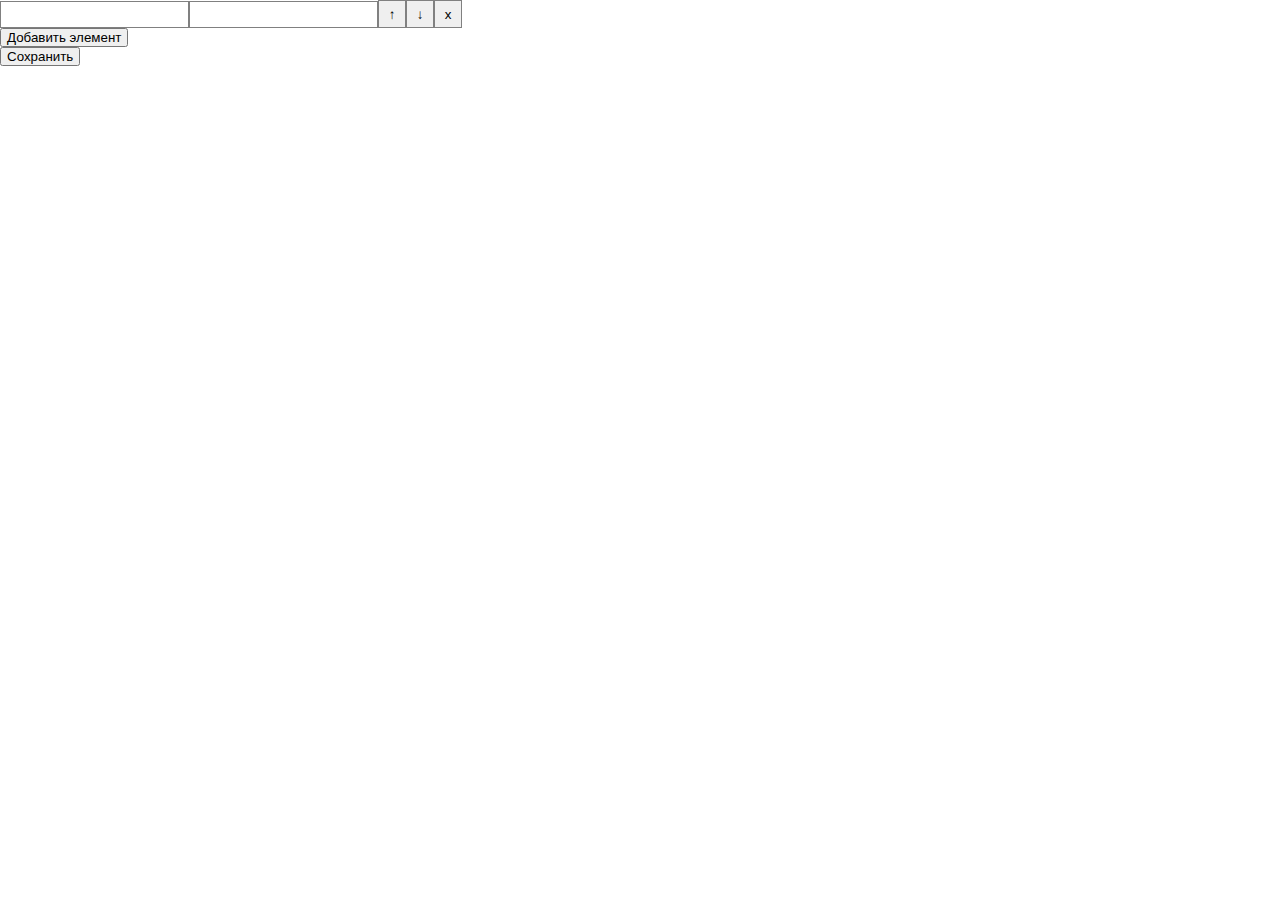
==== commit ef08af18: "lab8" ====
--- a/index.html
+++ b/index.html
@@ -27,7 +27,6 @@
     </div>
     
     <button class="textButton" onclick="AddRow()">Добавить элемент</button>
-    <br>
     <button class="textButton" onclick="Save()">Сохранить</button>
 
     <div id="output"></div>
--- a/index.css
+++ b/index.css
@@ -1,16 +1,28 @@
 * {
     margin: 0;
+    padding: 0;
+    box-sizing: border-box;
 }
 
 .row {
-    height: 20px;
+    display: flex;
+    align-items: center;
 }
 
 input {
     border: 1px solid gray;
-    float: left;
+    padding: 5px;
+}
+
+input[type="button"] {
+    width: 28px;
+    height: 28px;
+    padding: 0;
+    text-align: center; 
 }
 
 .textButton {
-    float: none;
+    display: block;
+    margin: 0px 0;
+    padding: 0px 5px;
 }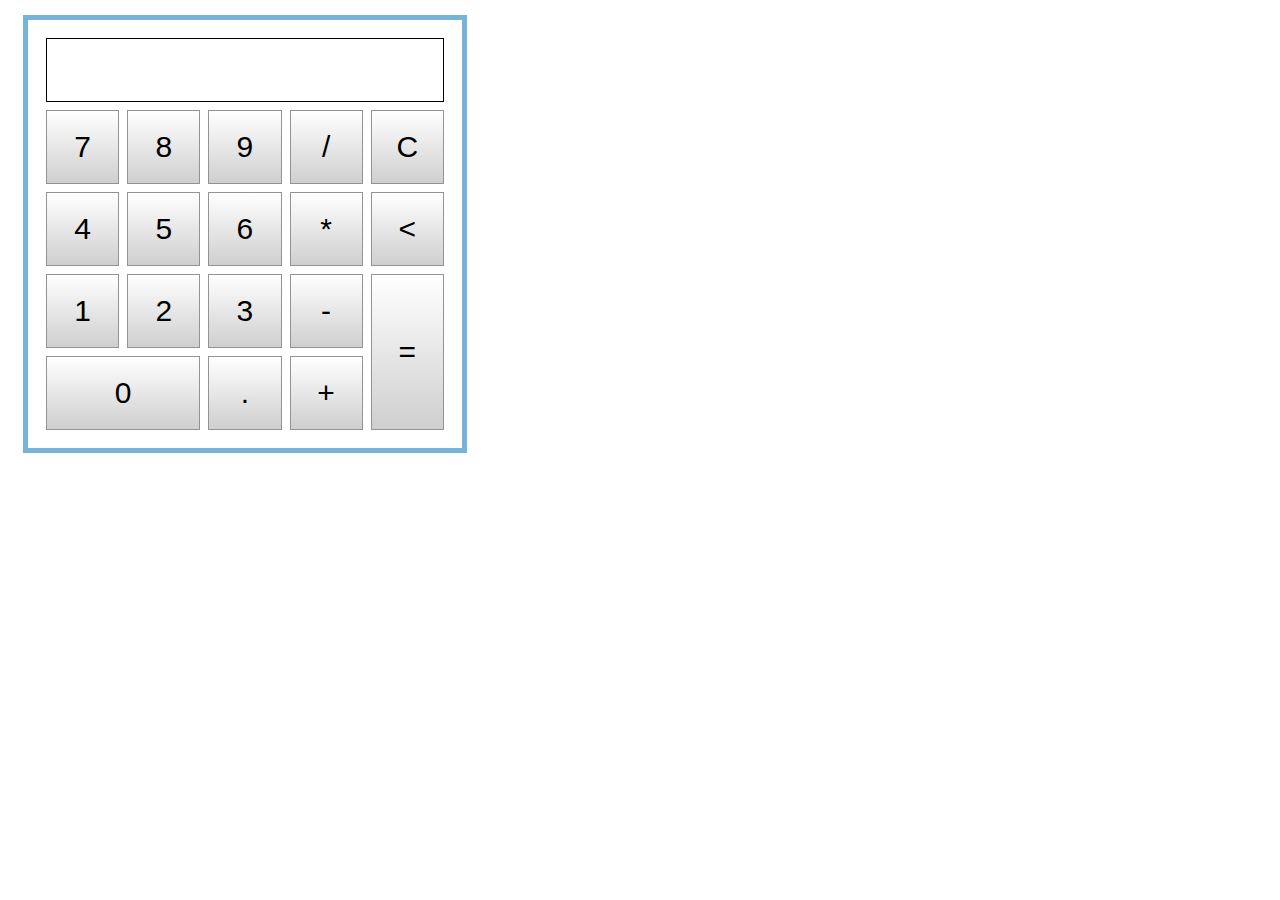
==== commit 4932ffd8: "lab9" ====
--- a/index.html
+++ b/index.html
@@ -4,31 +4,48 @@
     <meta charset="UTF-8">
     <meta http-equiv="X-UA-Compatible" content="IE=edge">
     <meta name="viewport" content="width=device-width, initial-scale=1.0">
-    <title>Frontend Task№9</title>
+    <title>Practice 10</title>
     <link rel="stylesheet" href="index.css">
     <script src="scripts.js"></script>
 </head>
-<body onload = "AddRow()">
+<body onload="Initialization()">
+    <div class="main">
+        <table>
+            <tr>
+                <td colspan="5" id = "output">
+                    <div id = "mainText"></div>
+                    <div id = "bgText"></div>
+                </td>
+            </tr>
+            <tr>
+                <td onclick="AddSymbol('7', this)">7</td> 
+                <td onclick="AddSymbol('8', this)">8</td> 
+                <td onclick="AddSymbol('9', this)">9</td> 
+                <td onclick="PressOperationButton('/', this)">/</td> 
+                <td onclick="Clear(this)">C</td>
+            </tr>
+            <tr>
+                <td onclick="AddSymbol('4', this)">4</td> 
+                <td onclick="AddSymbol('5', this)">5</td> 
+                <td onclick="AddSymbol('6', this)">6</td> 
+                <td onclick="PressOperationButton('*', this)">*</td> 
+                <td onclick="RemoveLastSymbol(this)">&lt;</td>
+            </tr>
+            
+            <tr>
+                <td onclick="AddSymbol('1', this)">1</td> 
+                <td onclick="AddSymbol('2', this)">2</td> 
+                <td onclick="AddSymbol('3', this)">3</td> 
+                <td onclick="PressOperationButton('-',this)">-</td> 
+                <td rowspan="2" onclick="PressCalculateButton(this)">=</td>
+            </tr>
 
-
-    <div id="hideBlock" style="display: none;">
-        <div class="row">
-            <input class="input1" type="text">
-            <input class="input2" type="text">
-            <input type="button" onclick="MoveUp(this)" value="↑">
-            <input type="button" onclick="MoveDown(this)" value="↓">
-            <input type="button" onclick="DeleteRow(this)" value="x">
-            <br>
-        </div>
+            <tr>
+                <td colspan="2" onclick="AddSymbol('0', this)">0</td> 
+                <td onclick="AddSymbol('.', this)">.</td> 
+                <td onclick="PressOperationButton('+', this)">+</td> 
+            </tr>
+        </table>
     </div>
-        
-    <div id="table">
-        
-    </div>
-    
-    <button class="textButton" onclick="AddRow()">Добавить элемент</button>
-    <button class="textButton" onclick="Save()">Сохранить</button>
-
-    <div id="output"></div>
 </body>
 </html>--- a/index.css
+++ b/index.css
@@ -1,28 +1,41 @@
 * {
-    margin: 0;
-    padding: 0;
-    box-sizing: border-box;
+    font-size: 30px;
+    font-family: Arial, Helvetica, sans-serif;
 }
 
-.row {
-    display: flex;
-    align-items: center;
+.main {
+    border: 5px solid #76b3d8;
+    padding: 10px;
+    width: 414px;
+    margin: 15px;
 }
 
-input {
-    border: 1px solid gray;
-    padding: 5px;
+table {
+    border-spacing: 8px;
 }
 
-input[type="button"] {
-    width: 28px;
-    height: 28px;
-    padding: 0;
-    text-align: center; 
+td {
+    width: 70px;
+    height: 70px;
+    border: 1px solid #939393;
+    text-align: center;
+    margin: 3px;
+    background: linear-gradient(0deg , #cfcfcf, white);
 }
 
-.textButton {
-    display: block;
-    margin: 0px 0;
-    padding: 0px 5px;
+#output {
+    border: 1px solid black;
+    height: 60px;
+    padding-right: 0.5em;
+    background: none;
+    letter-spacing: 2px;
+}
+
+#bgText {
+    float: right;
+    color: gray;
+}
+
+#mainText {
+    float: right;
 }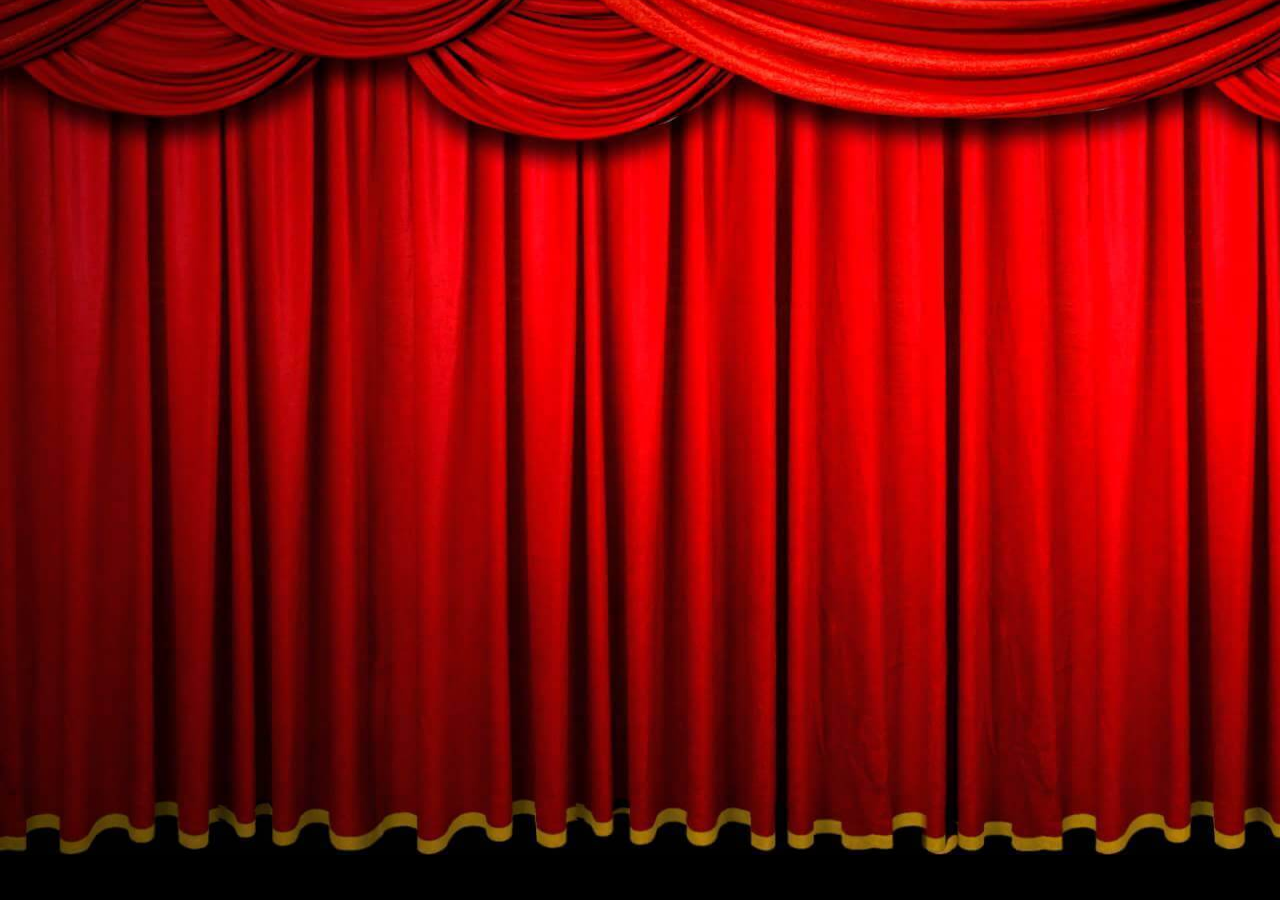
==== commit 1a618b54: "lab10" ====
--- a/index.html
+++ b/index.html
@@ -4,48 +4,22 @@
     <meta charset="UTF-8">
     <meta http-equiv="X-UA-Compatible" content="IE=edge">
     <meta name="viewport" content="width=device-width, initial-scale=1.0">
-    <title>Practice 10</title>
+    <title>Now you see me</title>
     <link rel="stylesheet" href="index.css">
     <script src="scripts.js"></script>
 </head>
 <body onload="Initialization()">
-    <div class="main">
-        <table>
-            <tr>
-                <td colspan="5" id = "output">
-                    <div id = "mainText"></div>
-                    <div id = "bgText"></div>
-                </td>
-            </tr>
-            <tr>
-                <td onclick="AddSymbol('7', this)">7</td> 
-                <td onclick="AddSymbol('8', this)">8</td> 
-                <td onclick="AddSymbol('9', this)">9</td> 
-                <td onclick="PressOperationButton('/', this)">/</td> 
-                <td onclick="Clear(this)">C</td>
-            </tr>
-            <tr>
-                <td onclick="AddSymbol('4', this)">4</td> 
-                <td onclick="AddSymbol('5', this)">5</td> 
-                <td onclick="AddSymbol('6', this)">6</td> 
-                <td onclick="PressOperationButton('*', this)">*</td> 
-                <td onclick="RemoveLastSymbol(this)">&lt;</td>
-            </tr>
-            
-            <tr>
-                <td onclick="AddSymbol('1', this)">1</td> 
-                <td onclick="AddSymbol('2', this)">2</td> 
-                <td onclick="AddSymbol('3', this)">3</td> 
-                <td onclick="PressOperationButton('-',this)">-</td> 
-                <td rowspan="2" onclick="PressCalculateButton(this)">=</td>
-            </tr>
+    <div id="part1">
+        <img id="curtain" src="img/Curtains.jpg" alt="curtains" onclick="RaiseCurtain()">
+    </div>
 
-            <tr>
-                <td colspan="2" onclick="AddSymbol('0', this)">0</td> 
-                <td onclick="AddSymbol('.', this)">.</td> 
-                <td onclick="PressOperationButton('+', this)">+</td> 
-            </tr>
-        </table>
+    <div id="part2">
+        <img id="lamp" src="img/Lamp.png" alt="a lamp" onclick="LightOn()">
+        <div id="light"> </div>
+        <img id="hat" src="img/Hat.png" alt="a hat">
+            <img id="rabbit" src="img/Rabbit.png" alt="a rabbit" onclick="ReplaceAnimal('rabbit')">
+            <img id="bird" src="img/Bird.png" alt="a bird" onclick="ReplaceAnimal('bird')">
+            <img id="wizard" src="img/Wizard.jpg" alt="a wizard">
     </div>
 </body>
 </html>--- a/index.css
+++ b/index.css
@@ -1,41 +1,82 @@
 * {
-    font-size: 30px;
-    font-family: Arial, Helvetica, sans-serif;
+    margin: 0;
+	background-color: black;
+    overflow: hidden;
 }
 
-.main {
-    border: 5px solid #76b3d8;
-    padding: 10px;
-    width: 414px;
-    margin: 15px;
+#part1{
+	width: 100%;
+	height: 100%;
+	position: absolute;
 }
 
-table {
-    border-spacing: 8px;
+#curtain{
+    position: relative;
+    width: 1920px;
+    height: 100vh;
+    z-index: 1;
 }
 
-td {
-    width: 70px;
-    height: 70px;
-    border: 1px solid #939393;
-    text-align: center;
-    margin: 3px;
-    background: linear-gradient(0deg , #cfcfcf, white);
+#curtain:hover {
+    margin-top: -5vh;
 }
 
-#output {
-    border: 1px solid black;
-    height: 60px;
-    padding-right: 0.5em;
-    background: none;
-    letter-spacing: 2px;
+#part2{
+	width: 100%;
+	height: 100vh;
+	text-align: center;
 }
 
-#bgText {
-    float: right;
-    color: gray;
+#lamp{
+    position: relative;
+    max-width: 300px;
+    max-height: 300px;
+    margin-top: 20px;
+ }
+
+ #light{
+    position: absolute;
+    left: calc(50% - 550px);
+    top: 88px;
+    opacity: 0;
+    border-bottom: 800px solid rgba(255,255,0);
+    border-left: 500px solid transparent;
+    border-right: 500px solid transparent;
+    width: 100px;
+    pointer-events: none;
+    z-index: 3;
 }
 
-#mainText {
-    float: right;
+#rabbit{
+    opacity: 0;
+    width: 75px;
+    position: absolute;
+    top: 550px;
+    left: calc(50% + 100px);
+}
+
+#bird{
+    opacity: 0;
+    width: 65px;
+    position: absolute;
+    top: 650px;
+    left: calc(50% + 100px);
+}
+
+#wizard{
+    opacity: 0;
+    transform: scale(0.8);
+    position: absolute;
+    left: calc(50% - 400px);
+    top: 500px;
+}
+
+#hat{
+    opacity: 0;
+    position: absolute;
+    left: calc(50% + 50px);
+    top: 650px;
+    height: 130px;
+    transform:rotateX(180deg);
+    z-index: 2;
 }